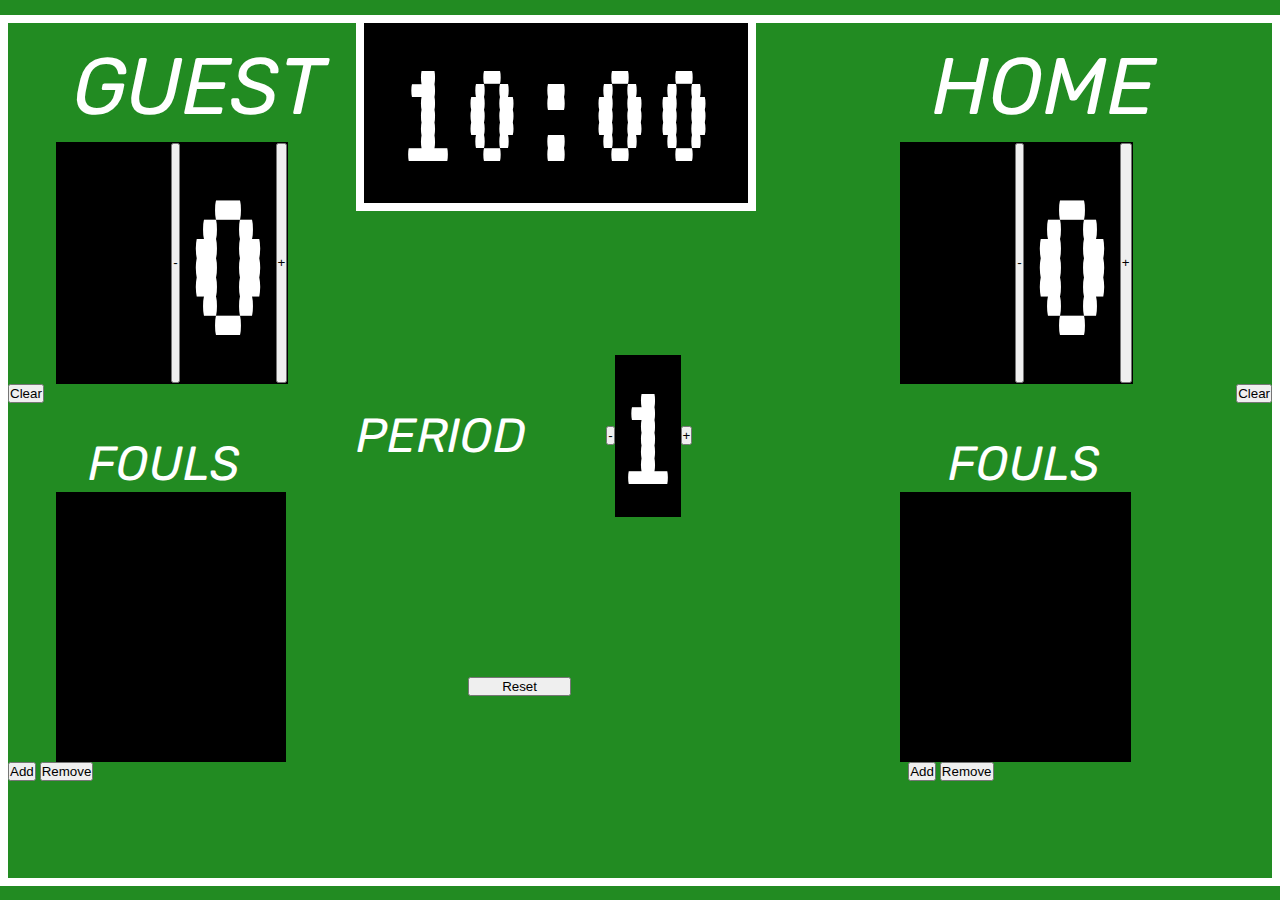
==== Basketball/index.html @ 4fa1fc53 "basketball" ====
<!DOCTYPE html>
<html lang="en">
<head>
    <link rel="stylesheet" href="score.css">
    <title>Hockey Ice Scoreboard</title>
</head>
<body>
    <div class="back">
        <div class="scoreBoard">
            <div class="guest">
                <div class="side">GUEST</div>
                <div class="score">
                    <button onclick="scoreGuestMinus()">-</button>
                    <div class="scoreNumber" id="guestScore">0</div>
                    <button onclick="scoreGuestPlus()">+</button>
                </div>
                <button onclick="clearGuest()">Clear</button>
                <div class="fouls" id="fouls1">FOULS</div>
                <div class="list" id="list1"></div>
                <button onclick="addGuestFouls()" id="addGuestFouls">Add</button>
                <button onclick="removeGuestFouls()">Remove</button>
            </div>

            <div class="TPG">
                <div id="countdown">10:00</div>
                <div class="PG" id="P1">
                    PERIOD
                    <button onclick="periodMinus()"id="period">-</button>
                    <div class="number">1</div>
                    <button onclick="periodPlus()" >+</button>
                </div>
                <button onclick="reset()" id="reset">Reset</button>
            </div>

            <div class="home">
                <div class="side" id="side-2">HOME</div>
                <div class="score" id="score-2">
                    <button onclick="scoreHomeMinus()">-</button>
                    <div class="scoreNumber" id="homeScore">0</div>
                    <button onclick="scoreHomePlus()">+</button>
                </div>
                <button onclick="clearHome()" id="clearHome">Clear</button>
                <div class="fouls" id="fouls-2">FOULS</div>
                <div class="list" id="list2"></div>
                <button onclick="addHomeFouls()" id="addHomeFouls">Add</button>
                <button onclick="removeHomeFouls()">Remove</button>
            </div>
        </div>
    </div>
    <script src="score.js"></script>

</body>
</html>
---- Basketball/score.css ----
@import url('https://fonts.googleapis.com/css2?family=Rubik:ital,wght@0,800;1,600;1,700&family=VT323&display=swap');
*{
    margin: 0;
    padding: 0;
}

.back{
    background-color: forestgreen;
    width: 100vw;
    height: 100vh; 

    display: flex;
    justify-content: center;
    align-items: center;
}

.scoreBoard{
    border: 0.5rem solid white;
    width: 99vw;
    height: 95vh;

    display: grid;
    grid-template-rows: 9fr;
    grid-template-columns: 3fr 3fr 3fr;
    grid-template-areas: 
    "guest TPG home";
}

/* GUEST */
.guest {
    grid-area: guest;
}

.side{
    font-family: 'Rubik', sans-serif;
    color: white;
    font-style: italic;
    font-size: 5rem;
    padding-top: 1rem;
    padding-left: 4rem;
    padding-bottom: 0.5rem;
}

.score{
    font-family: 'VT323', monospace;
    color: white;
    font-size: 15rem;
    border: 1px solid black;
    width: 18vw;
    background-color: black;
    margin-left: 3rem;

    display: flex;
    justify-content: flex-end;
}

.fouls{
    font-family: 'Rubik', sans-serif;
    color: white;
    font-style: italic;
    font-size: 3rem;
    padding-left: 5rem;
    padding-top: 2rem;
}

.list{
    background-color: black;
    color: white;
    font-family: 'VT323', monospace;
    width: 18vw;
    height: 30vh;
    margin-left: 3rem;
}

#list1{
    font-size: 4rem;
}
/* Time / Period / Goal */
.TPG{
    grid-area: TPG;
}

#countdown{
    border-right: 0.5rem solid white;
    border-left: 0.5rem solid white;
    border-bottom: 0.5rem solid white;;
    width: 30vw;
    height: 20vh;
    font-family: 'VT323', monospace;
    font-size: 10rem;
    margin: 0;
    color: white;
    background-color: black;
    
    display: inline-flex;
    align-items: center;
    justify-content: center;

    
}

.PG{
    font-family: 'Rubik', sans-serif;
    color: white;
    font-size: 3rem;
    /* padding-left: 4rem; */
    font-style: italic;


    display: flex;
    align-items: center;
}

.number{
    background-color: black;
    border: 1px solid black;
    font-size: 10rem;
    font-style: normal;
    font-family: 'VT323', monospace;

}

#P1{
    padding-top: 9rem;
}

#period{
    margin-left: 5rem;
}

#reset{
    padding-right: 2rem;
    padding-left: 2rem;
    margin-left: 7rem;
    margin-top: 10rem;
}

/* Home */
.home{
    grid-area: home;
}

#side-2{
    padding-left: 11rem;
}

#score-2{
    margin-left: 9rem;
}

#fouls-2{
    padding-left: 12rem;
}

#list2{
    margin-left: 9rem;
    font-size: 4rem;
}

#clearHome{
    margin-left: 30rem;
}

#addHomeFouls{
    margin-left: 9.5rem;
}
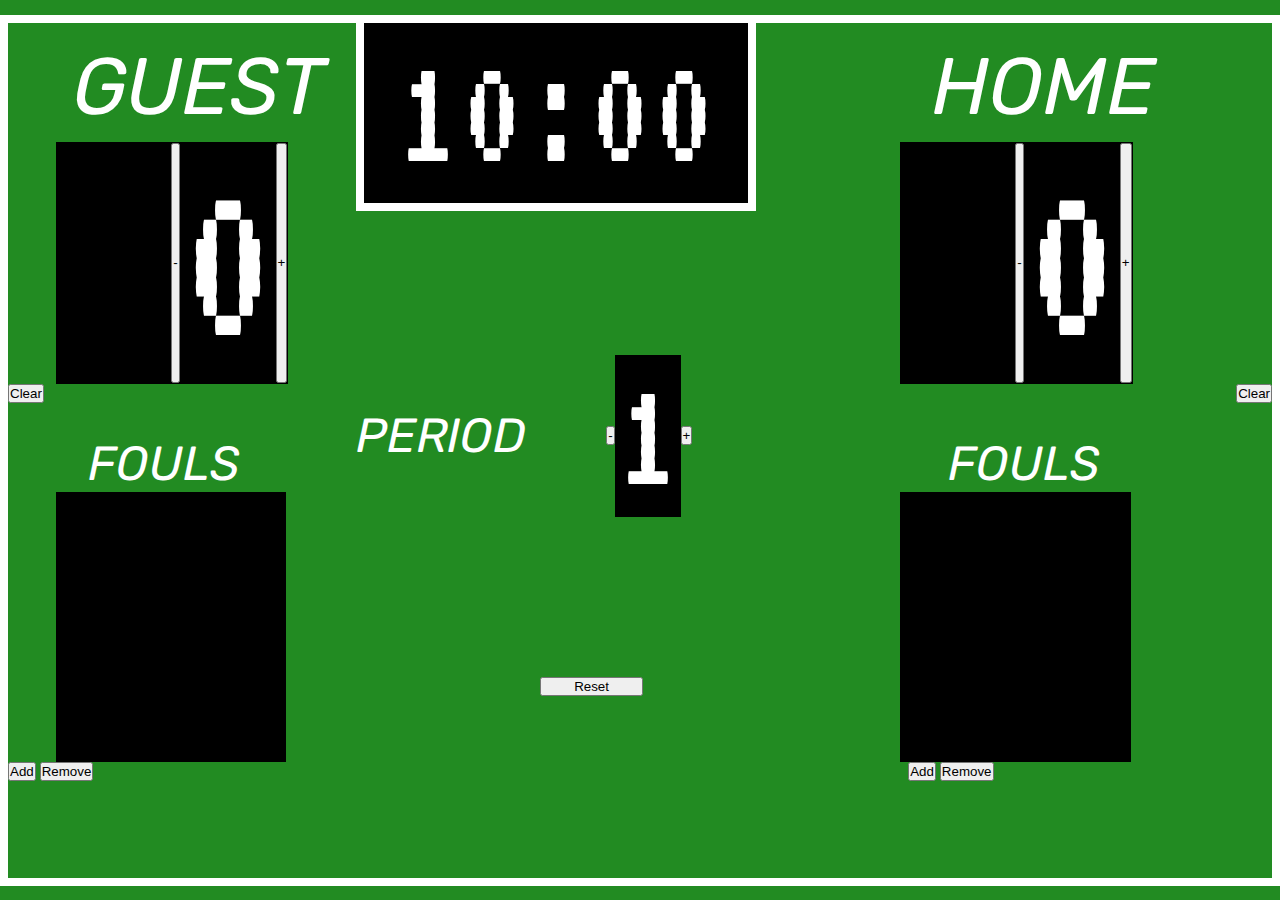
==== commit 272cba0d: "Update index.html" ====
--- a/Basketball/index.html
+++ b/Basketball/index.html
@@ -2,7 +2,7 @@
 <html lang="en">
 <head>
     <link rel="stylesheet" href="score.css">
-    <title>Hockey Ice Scoreboard</title>
+    <title>Scoreboard</title>
 </head>
 <body>
     <div class="back">
--- a/Basketball/score.css
+++ b/Basketball/score.css
@@ -131,7 +131,7 @@
 #reset{
     padding-right: 2rem;
     padding-left: 2rem;
-    margin-left: 7rem;
+    margin-left: 11.5rem;
     margin-top: 10rem;
 }
 
